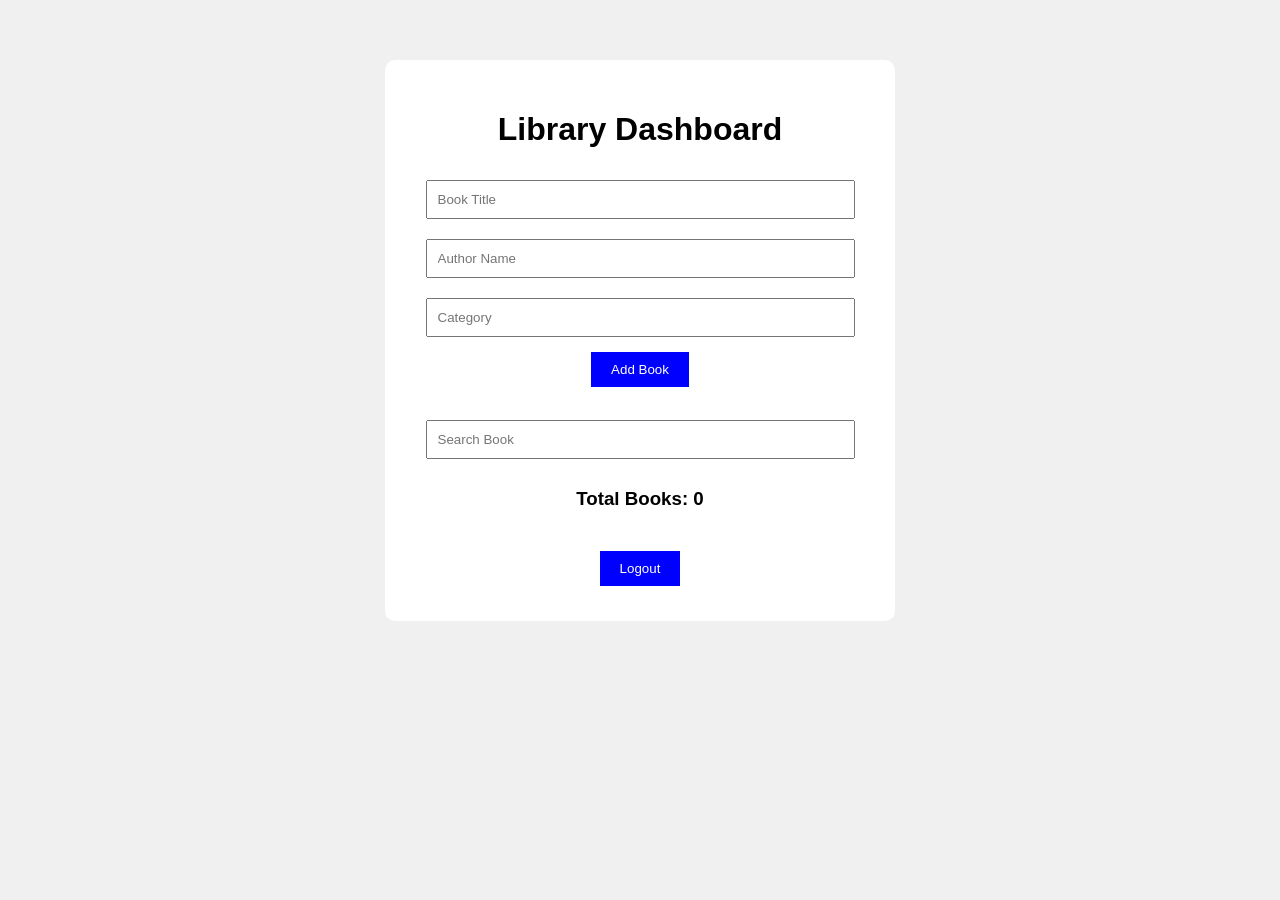
==== dashboard.html @ 562c9149 "Add files via upload Initial commit of refactored OOP code" ====
<!DOCTYPE html>
<html>

<head>
    <title>Dashboard</title>
    <link rel="stylesheet" href="style.css">
</head>

<body>

<div class="container">

    <h1>Library Dashboard</h1>

    <input type="text"
           id="titleInput"
           placeholder="Book Title">

    <input type="text"
           id="authorInput"
           placeholder="Author Name">

    <input type="text"
           id="categoryInput"
           placeholder="Category">

    <button id="addBookBtn">
        Add Book
    </button>

    <br><br>

    <input type="text"
           id="searchInput"
           placeholder="Search Book">

    <h3 id="counter">
        Total Books: 0
    </h3>

    <ul id="bookList"></ul>

    <br>

    <button id="logoutBtn">
        Logout
    </button>

</div>

<script src="script.js"></script>

</body>
</html>
---- style.css ----
body {

    font-family: Arial;
    background-color: #f0f0f0;
}

.container {

    width: 450px;
    margin: auto;
    margin-top: 60px;
    background: white;
    padding: 30px;
    border-radius: 10px;
    text-align: center;
}

input {

    width: 90%;
    padding: 10px;
    margin: 10px;
}

button {

    padding: 10px 20px;
    background: blue;
    color: white;
    border: none;
    cursor: pointer;
    margin: 5px;
}

button:hover {

    background: darkblue;
}

ul {

    list-style: none;
    padding: 0;
}

li {

    background: #dddddd;
    margin: 10px;
    padding: 15px;
    border-radius: 8px;
}
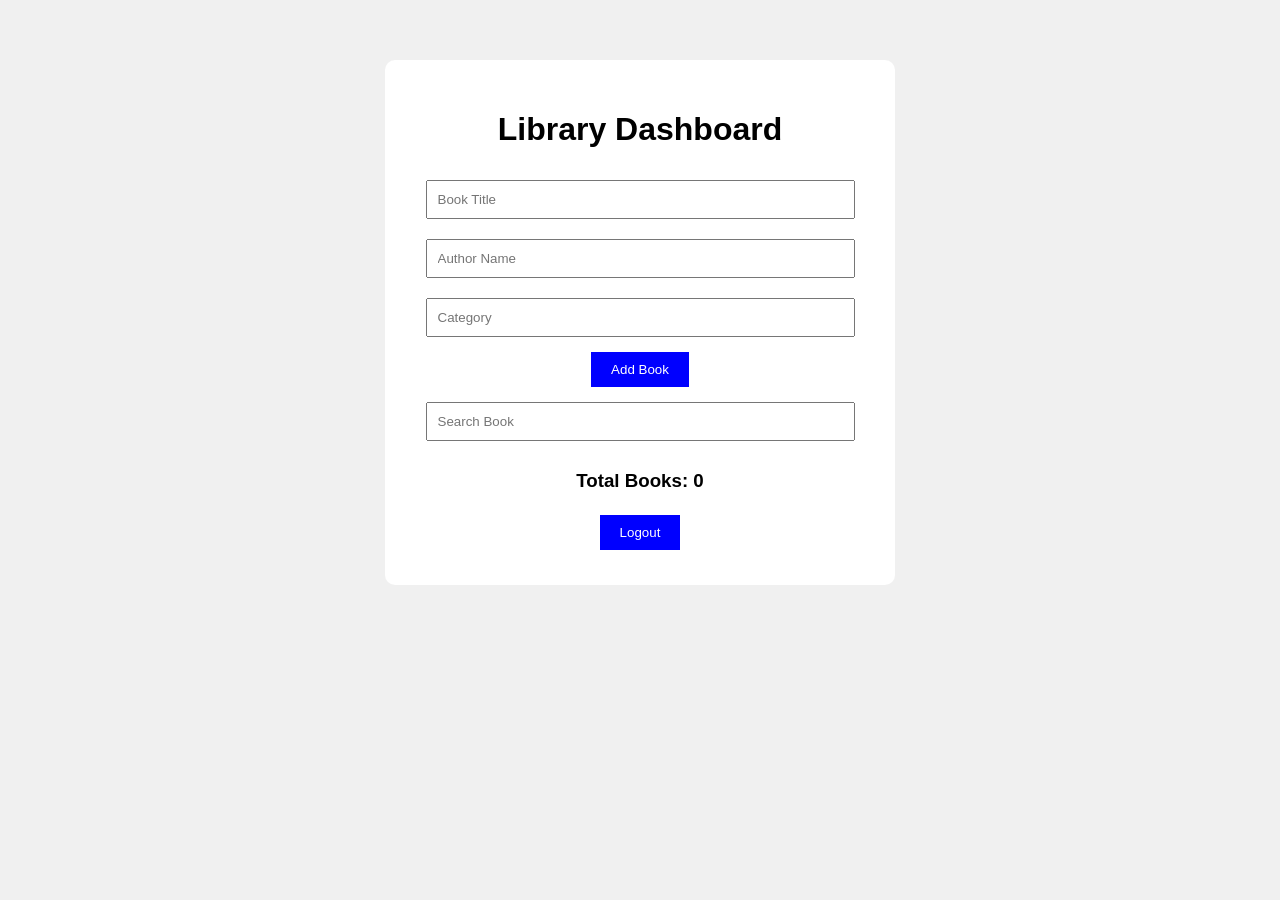
==== commit d7fff5b1: "Refactor dashboard layout and improve structure" ====
--- a/dashboard.html
+++ b/dashboard.html
@@ -1,54 +1,35 @@
 <!DOCTYPE html>
-<html>
-
+<html lang="en">
 <head>
-    <title>Dashboard</title>
+    <meta charset="UTF-8">
+    <meta name="viewport" content="width=device-width, initial-scale=1.0">
+    <title>Library Dashboard</title>
     <link rel="stylesheet" href="style.css">
 </head>
-
 <body>
 
 <div class="container">
-
     <h1>Library Dashboard</h1>
 
-    <input type="text"
-           id="titleInput"
-           placeholder="Book Title">
+    <div class="form-group">
+        <input type="text" id="titleInput" placeholder="Book Title">
+        <input type="text" id="authorInput" placeholder="Author Name">
+        <input type="text" id="categoryInput" placeholder="Category">
+        <button id="addBookBtn">Add Book</button>
+    </div>
 
-    <input type="text"
-           id="authorInput"
-           placeholder="Author Name">
-
-    <input type="text"
-           id="categoryInput"
-           placeholder="Category">
-
-    <button id="addBookBtn">
-        Add Book
-    </button>
-
-    <br><br>
-
-    <input type="text"
-           id="searchInput"
-           placeholder="Search Book">
-
-    <h3 id="counter">
-        Total Books: 0
-    </h3>
+    <div class="search-group">
+        <input type="text" id="searchInput" placeholder="Search Book">
+        <h3 id="counter">Total Books: 0</h3>
+    </div>
 
     <ul id="bookList"></ul>
 
-    <br>
-
-    <button id="logoutBtn">
-        Logout
-    </button>
-
+    <div class="action-footer">
+        <button id="logoutBtn">Logout</button>
+    </div>
 </div>
 
 <script src="script.js"></script>
-
 </body>
-</html>+</html>
